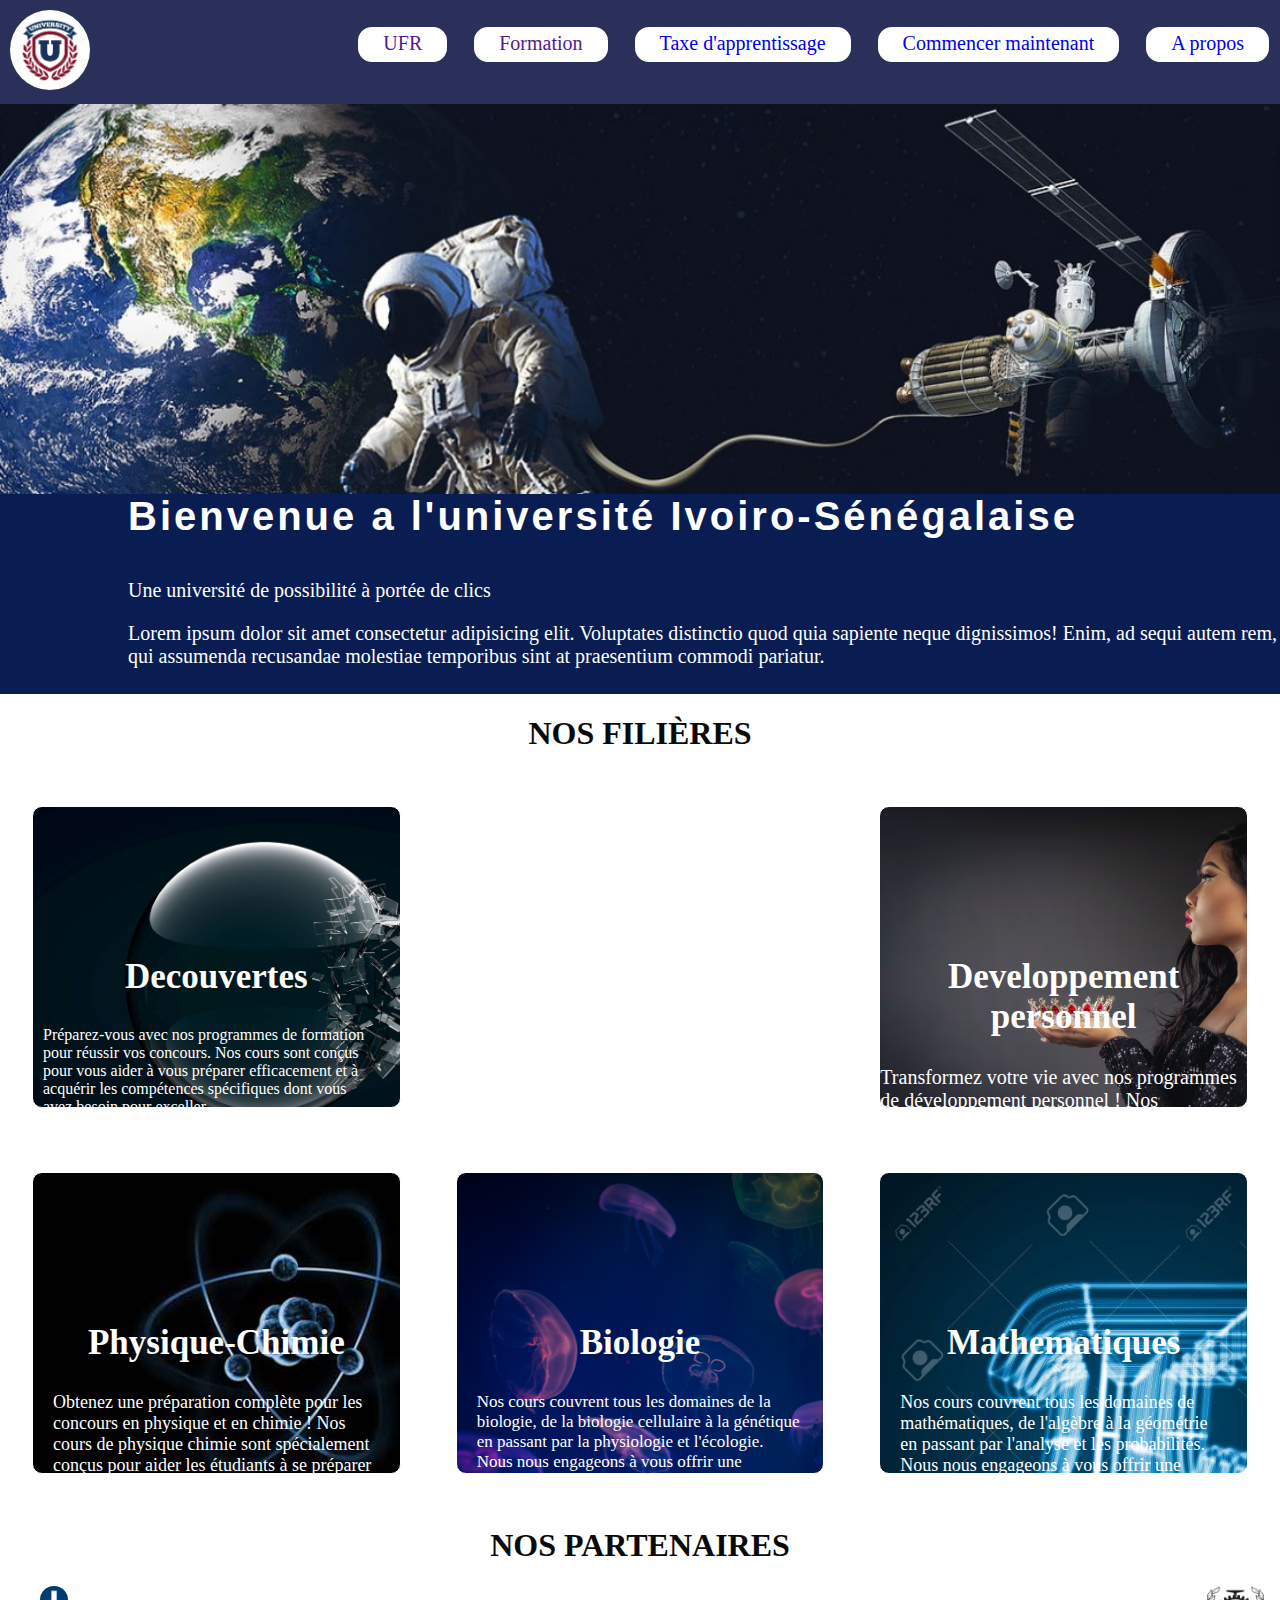
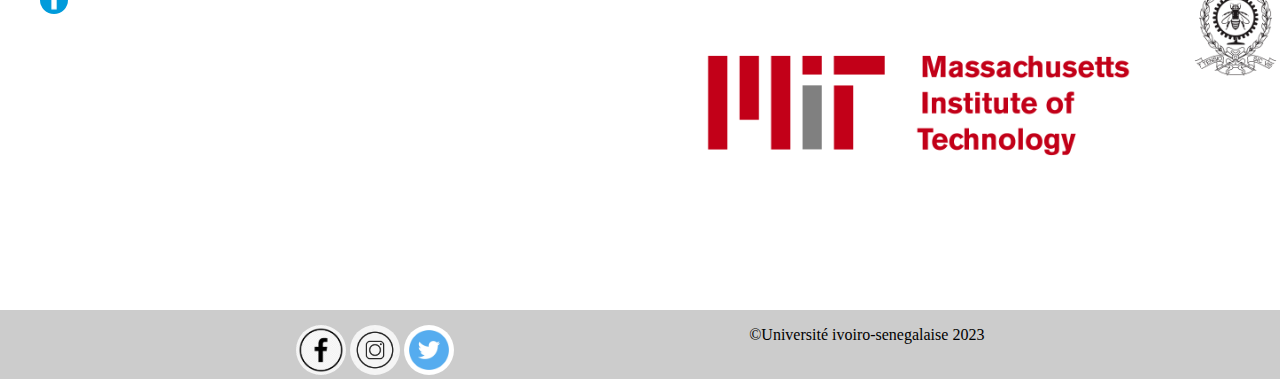
==== html/index.html @ 3521c5ec "Initial commit" ====
<!DOCTYPE html>
<html lang="en">
<head>
    <meta charset="UTF-8">
    <meta http-equiv="X-UA-Compatible" content="IE=edge">
    <meta name="viewport" content="width=device-width, initial-scale=1.0">
    <link rel="stylesheet" href="../css/index.css">
    <link rel="shortcut icon" href="../image/logo2.webp" type="image/x-icon">
    <title>université ivoiro-senegalaise</title>
</head>
<body>
    <header>
        <div class="logo_head">
            <img src="../image/logo2.webp" alt="université">
        </div>
        <div class="menu_head">
            <ul>
                <li><a href="">UFR</a></li>
                <li><a href="">Formation</a></li>
                <li><a href="../html/part1.html">Taxe d'apprentissage</a></li>
                <li><a href="../html/inscription.html"> Commencer maintenant</a></li>
                <li><a href="#"> A propos</a></li>
            </ul>
        </div>
        
    </header>
    <section class="section1"> 
        <div class="text-prem">
            
        </div>
        <div class="text_pre">
            <h3 id="descend">Bienvenue a l'université Ivoiro-Sénégalaise </h3>
            <p id="galaxie">Une université de possibilité à portée de clics</p>
            <p>Lorem ipsum dolor sit amet consectetur adipisicing elit. Voluptates distinctio quod quia sapiente neque dignissimos! Enim, ad sequi autem rem, qui assumenda recusandae molestiae temporibus sint at praesentium commodi pariatur.</p>
        </div>
     </section> 
    <h1>NOS filières</h1>
    <section class="parcours1">
       
         <div class="decou">
          <h2>Decouvertes</h2>
             <p>Préparez-vous avec nos programmes de formation pour réussir vos concours.
                  Nos cours sont conçus pour vous aider à vous préparer efficacement et à 
                  acquérir les compétences spécifiques dont vous avez besoin pour exceller.
                  </p>
         </div>
        <div class="info">
            <h2>Informatique</h2>
            <p>Nos programmes informatiques vous offrent une formation pratique pour vous aider à exceller dans votre
                 carrière en informatique.!</p>
        </div> 
        <div class="devel">
            <h2>Developpement personnel</h2>
            <p>Transformez votre vie avec nos programmes de développement personnel !
                Nos programmes de développement personnel vous offrent les outils nécessaires pour atteindre vos objectifs personnels et professionnels.
                .</p>
        </div>
       
    </section>
   
    <section class="parcours2">
        <div class="phys">
            <h2>Physique-Chimie</h2>
            <p> Obtenez une préparation complète pour les concours en physique et en chimie !
                Nos cours de physique chimie sont spécialement conçus pour aider les étudiants
                 à se préparer aux concours anglo-saxons en la matière.
                </p>
        </div>
        <div class="bio">
            <h2>Biologie</h2>
            <p>Nos cours couvrent tous les domaines de la biologie, de la biologie cellulaire à la génétique 
                en passant par la physiologie et l'écologie. Nous nous engageons à vous offrir une formation de
                 haute qualité pour vous aider à réussir votre concours.
               !</p>
        </div>
        <div class="math">
            <h2>Mathematiques</h2>
            <p>Nos cours couvrent tous les domaines de mathématiques, de l'algèbre à la géométrie en passant par 
                l'analyse et les probabilités. Nous nous engageons à vous offrir une formation de haute qualité
                 pour vous aider à réussir votre concours.
                  </p>
        </div>
    </section>
    <section class="partenaire">
        <h1>Nos partenaires</h1>
        <div class="partenaire">
            <ul>
                <li> <img src="../image/logo-angle.png"></li>
                <li> <img src="../image/zurich.png" alt="poly-suisse"></li>
                 <li><img src="../image/lausane2.png" alt=""></li>
                 <li ><img src="../image/mit1.png" alt="MIT school" id="mit"></li>
                 <li><img src="../image/montreal1.png" alt="Toronto"></li>
            </ul>
        </div>
    </section>
    
    <footer>
        <div class="image">
            <img src="../image/face_noir.jpg" alt="Facebook.png">
            <img src="../image/instagram-icon.jpg" alt="instagram.png">
            <img src="../image/twitter.jpg" alt="">
        </div>
        <div class="para">
            <p> &COPY;Université ivoiro-senegalaise 2023 </p>
        </div>
    </footer>
    
</body>
</html>
---- css/index.css ----
body{
    margin: 0px;
    padding: 0px;
    /* background-color: rgba(9, 16, 63, 0.867); */

}
/* @keyframes fonds{
    0%{
        background-image: url("../image/Composant-13-10.png");
    }
    25%{
        background-image: url("../image/Composant-13-11.png");
    }
    50%{
        background-image: url("../image/univ_bat.jpg");
    }
    75%{
        background-image: url("../image/Composant-13-13.png");
    }
    100%{
        background-image: url("../image/etudiant.jpg");
    }
} */
/* Définir la largeur de la barre de défilement */
::-webkit-scrollbar {
    width: 3px;
  }
  /* Définir la couleur du "pouce" de la barre de défilement */
  ::-webkit-scrollbar-thumb {
    background-color: #fff;
    
  }
  
header{
    background-color: rgba(9, 16, 63, 0.867);
    display: flex;
    justify-content: space-between;
}
.logo_head img{
    max-width: 80px;
    cursor: pointer;
    border-radius: 50%;
    margin: 10px;
}
nav{
    margin-left: 585px;
}
nav ul{
   
    margin-top: 30px;
    margin-left: 0px;
}
nav ul li{
    list-style: none;
    margin-right: 30px;
    border: 1px solid  rgba(9, 16, 63, 0.867);
    background-color: #fff;
    border-radius: 15px;
    height: 30px;
 
}
nav ul ul{
    display: none;
}
nav ul ul li{
    position: block;
    margin-top: 1px;
    border: none;
    
}
nav ul li:hover{
    border-radius: 15px 15px 0px 15px;
    position: static;
}
nav ul li:hover ul{
    display: flex;
    flex-direction: column;
    padding: 0px;
    margin: 0px;
    background-color: #fff;
    border: 1px solid black;
    border-radius: 0px 0px 15px 15px;
}

.menu_head ul{
    display: flex;
    gap: 5px;
    justify-content: center;
}
.menu_head ul li{
    list-style: none;
    margin: 10px;
    padding: 5px;
    border: 1px solid rgba(9, 16, 63, 0.867) ;
    background-color: #fff;
    border-radius: 15px;
    height: 25px;
    width: auto;
    transition: all 1s;

}
.menu_head ul li:hover{
    background-color: #ccc;
}

li a{
    
    font-family: 'Times New Roman', Times, serif;
    font-size: 20px;
    text-decoration: none;
    padding: 0px 20px;
   
}
.text-prem{
    background-image: url("../image/elliot_astronaute2.jpg");
    animation-name: fonds;
    animation-delay: 0.2s;
    animation-duration: 60s;
    animation-iteration-count: infinite;
    width: 100%;
    height: 400px;
    background-repeat: no-repeat;
    background-position-x: center;
    background-size: cover;
    /* padding: 0px;
    margin: 0px; */
    transition: all 1s;
}
.text_pre h3{
    font-size: 40px;
    font-family: Arial, Helvetica, sans-serif;
    letter-spacing: 3px;
    color: #fff;
    margin-left: 10%;
}
.text_pre p{
    margin-left: 10%;
    color: #fff;
    font-size: 20px;
}
.text_pre{
    background-color: rgb(9, 29, 83);
    width: 100%;
    margin-top: -50px;
    height: 200px;
}
h1{
    text-align: center;
    color: #0a0a0a;
    text-transform: uppercase;
}
h3{
    font-size: 2rem;
    color: #fff;
}
.parcours1{
    display: flex;
    gap: 55px;
    padding: 2rem 2rem;
}
h2{
    margin-top: 150px;
    font-size: 35px;
    text-align: center;
    color: #fff;
}
.decou{
    border: 0.2px  solid #fff;
    border-radius: 10px;
    width: 400px;
    height: 300px;
    background-image: url("../image/lune.jpg");
    background-size: 140%;
    background-repeat: no-repeat;
}
.decou p{
    color: white;
    margin:10px 20px 0px 10px;
    font-size: 16px;

}
.info{
    border: 0.2px  solid #fff;
    border-radius: 10px;
    width: 400px;
    height: 300px;
    background-image: url("../image/inform.jpg");
    background-size: 140%;
    background-repeat: no-repeat;

}
.info p{
    color: white;
    margin: 0px 20px; 
    font-size: 18px;
}
.devel{
    border: 0.2px  solid #fff;
    border-radius: 10px;
    width: 400px;
    height: 300px;
    background-image: url("../image/femme.jpg");
    background-size:140%;
    background-repeat: no-repeat; 
}
.devel h2{
    margin:130 0px 0px 0px;
}
.devel p{
    color: white;
   
    font-size: 20px;
}
.parcours2{
    display: flex;
    gap: 55px;
    padding: 2rem 2rem;
}
.phys{
    border: 0.2px  solid #fff;
    border-radius: 10px;
    width: 400px;
    height: 300px;
    background-image: url("../image/physi.jpg");
    background-size: 140%;
    background-repeat: no-repeat;
}
.phys p{
    color: white;
    margin: 0px 20px;
    font-size: 18px; 
}
.bio{
    border: 0.2px  solid #fff;
    border-radius: 10px;
    width: 400px;
    height: 300px;
    background-image: url("../image/univ_b.jpg");
    background-size: 140%;
    background-repeat: no-repeat;
    
}
.bio p{
    color: white;
    margin: 0px 20px; 
    font-size: 17px;
}

.math{
    border: 0.2px  solid #fff;
    border-radius: 10px;
    width: 400px;
    height: 300px;
    background-image: url("../image/math1.webp");
    background-size: 140%;
    background-repeat: no-repeat;
   
    
}
.math p{
    color: white;
    margin: 0px 20px; 
    font-size: 18px;
}
.univers{
    width: 100%;
}

@keyframes defilement {
    0%{
       transform: translateX(0); 
    }100%{
        transform: translate(-50%);
    }
}
.partenaire ul{
    display: flex;
    gap: 60px;
    overflow: hidden;
    animation: defilement 20s linear 0.5s infinite;
}
.partenaire ul li{
    list-style: none;
}
.partenaire ul li img{
    width: 100%;
    height: auto;
    border-radius: 30px;
}
.partenaire ul li #mit{
    margin-bottom: 65px;
}
footer{
    background-color: #ccc;
    margin: 0pc;
    display: flex;
    justify-content: space-evenly;
   
}
footer img{
    margin-top: 15px;
    max-width: 50px;
    border-radius: 50%;
}
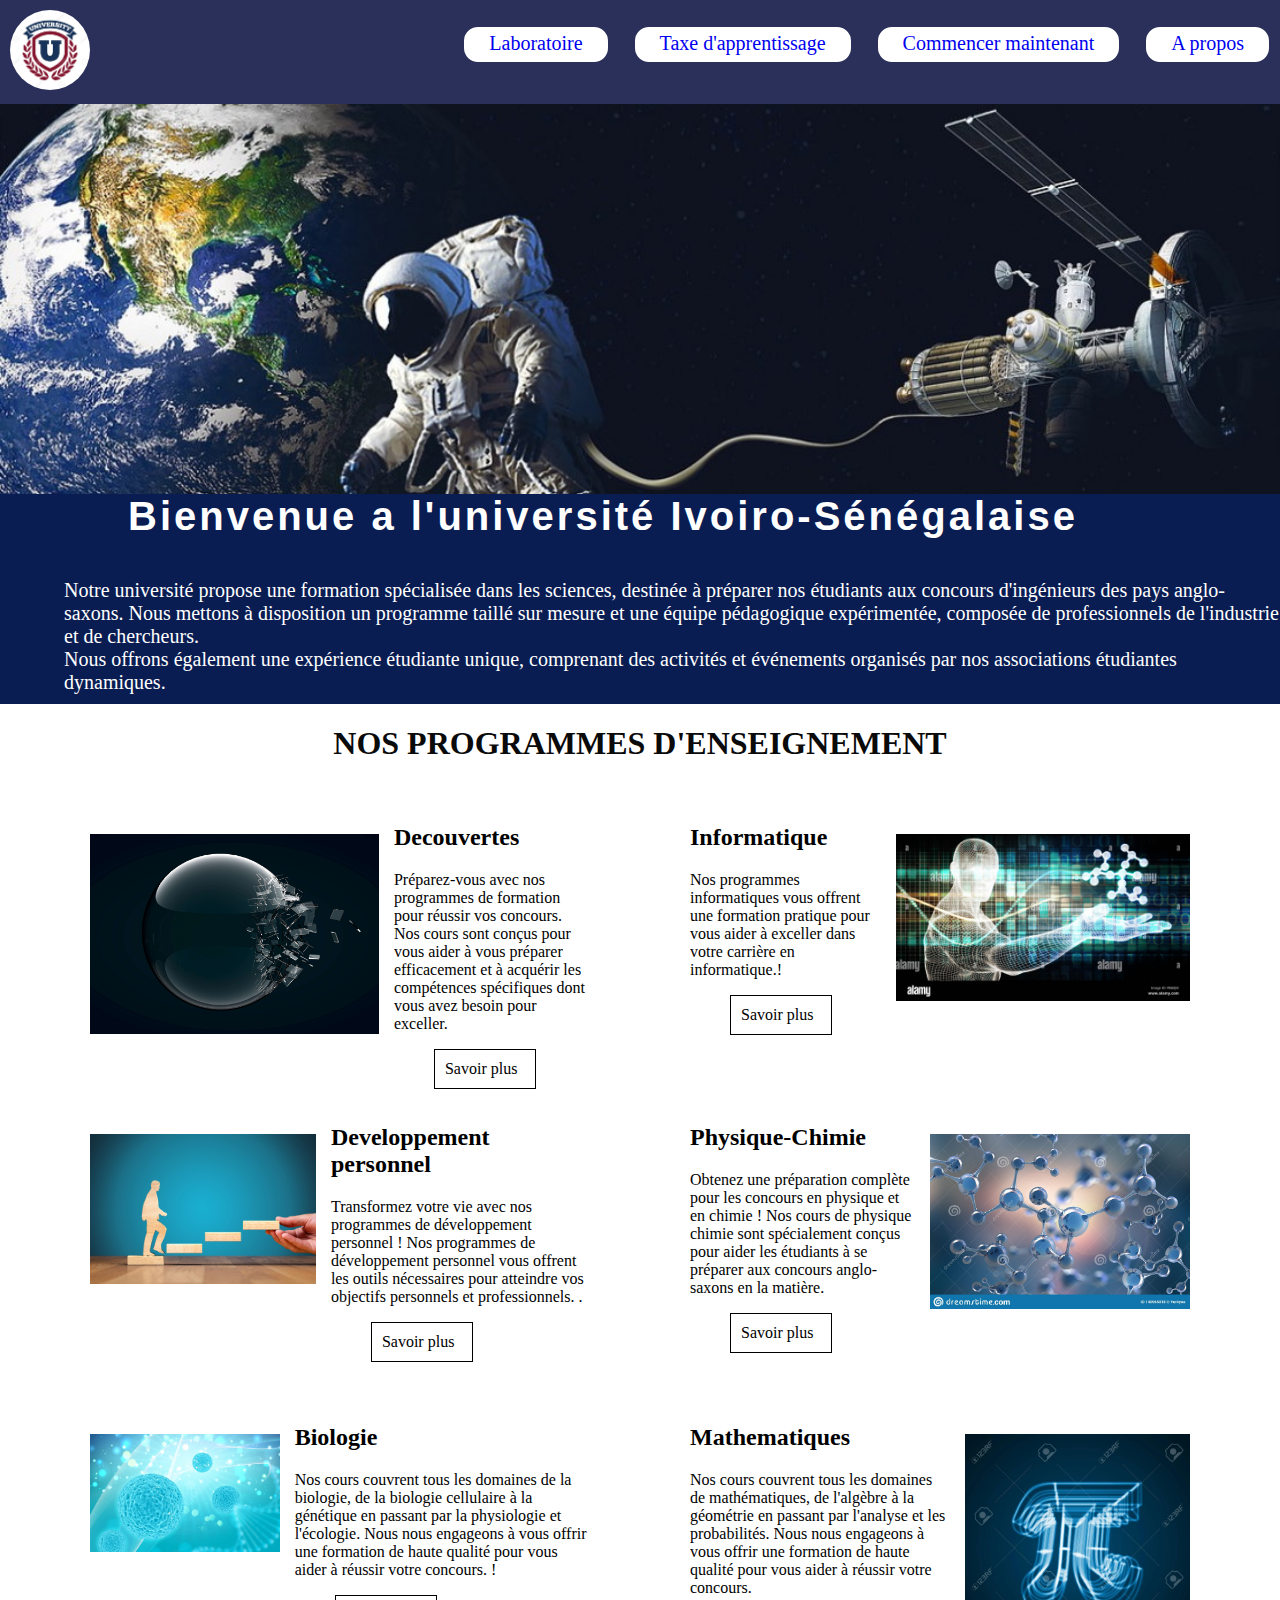
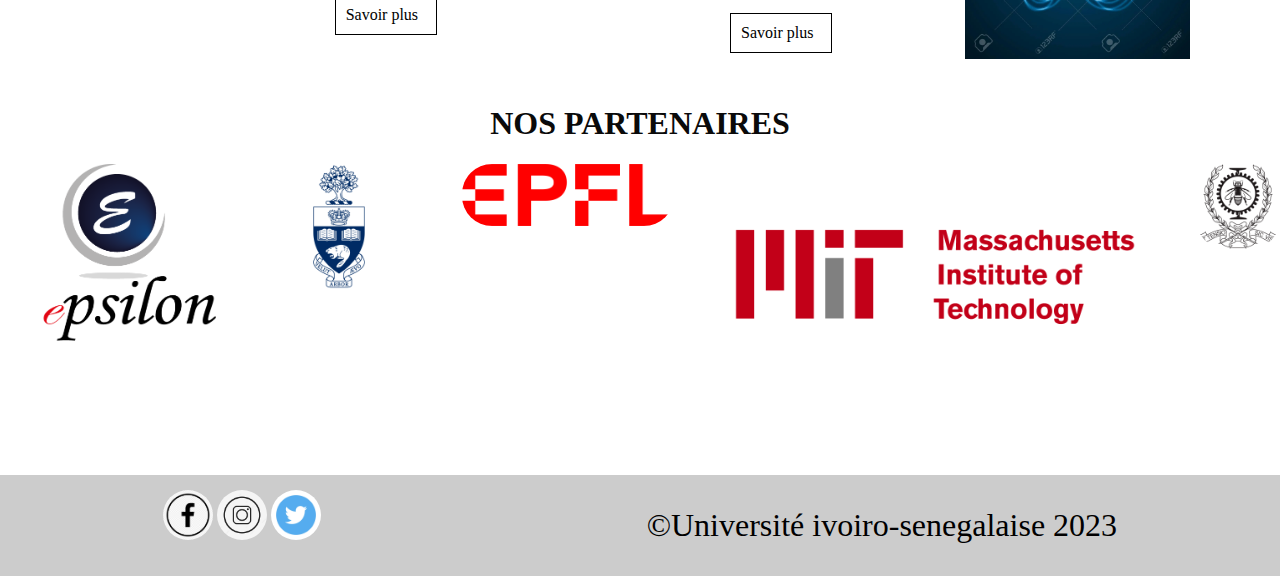
==== commit c95562dd: "Laboratoire.css" ====
--- a/html/index.html
+++ b/html/index.html
@@ -15,11 +15,11 @@
         </div>
         <div class="menu_head">
             <ul>
-                <li><a href="">UFR</a></li>
-                <li><a href="">Formation</a></li>
+            
+                <li><a href="../html/laboratoire.html">Laboratoire</a></li>
                 <li><a href="../html/part1.html">Taxe d'apprentissage</a></li>
                 <li><a href="../html/inscription.html"> Commencer maintenant</a></li>
-                <li><a href="#"> A propos</a></li>
+                <li><a href="../html/about.html"> A propos</a></li>
             </ul>
         </div>
         
@@ -30,66 +30,126 @@
         </div>
         <div class="text_pre">
             <h3 id="descend">Bienvenue a l'université Ivoiro-Sénégalaise </h3>
-            <p id="galaxie">Une université de possibilité à portée de clics</p>
-            <p>Lorem ipsum dolor sit amet consectetur adipisicing elit. Voluptates distinctio quod quia sapiente neque dignissimos! Enim, ad sequi autem rem, qui assumenda recusandae molestiae temporibus sint at praesentium commodi pariatur.</p>
+            <p id="galaxie">Notre université propose une formation spécialisée dans les sciences, destinée 
+                à préparer nos étudiants aux concours d'ingénieurs des pays anglo-saxons. Nous mettons à disposition 
+                un programme taillé sur mesure et une équipe pédagogique expérimentée, composée de professionnels de l'industrie et de chercheurs. <br>
+                 Nous offrons également une expérience étudiante unique, comprenant des activités et événements organisés par nos associations étudiantes
+                 dynamiques.</p>
         </div>
      </section> 
-    <h1>NOS filières</h1>
-    <section class="parcours1">
+    <h1>NOS Programmes d'enseignement</h1>
+    <section class="parcours">
        
-         <div class="decou">
-          <h2>Decouvertes</h2>
-             <p>Préparez-vous avec nos programmes de formation pour réussir vos concours.
-                  Nos cours sont conçus pour vous aider à vous préparer efficacement et à 
-                  acquérir les compétences spécifiques dont vous avez besoin pour exceller.
-                  </p>
+         <div class="sous-parcours">
+            <div class="sous">
+                <h2>Decouvertes</h2>
+               <p>Préparez-vous avec nos programmes de formation pour réussir vos concours.
+                 Nos cours sont conçus pour vous aider à vous préparer efficacement et à 
+                 acquérir les compétences spécifiques dont vous avez besoin pour exceller.
+                 </p>
+                 <ul>
+                    <li>Savoir plus</li>
+                  </ul>
+               </div> 
+            <div>
+                <img src="../image/lune.jpg" alt="">
+            </div>  
+                
          </div>
-        <div class="info">
-            <h2>Informatique</h2>
-            <p>Nos programmes informatiques vous offrent une formation pratique pour vous aider à exceller dans votre
+        <div class="sous-parcours">
+            <div>
+                <img src="../image/decouverte-scientifique.jpg" alt="" >
+            </div>
+            <div class="sous">
+                 <h2>Informatique</h2>
+                <p>Nos programmes informatiques vous offrent une formation pratique pour vous aider à exceller dans votre
                  carrière en informatique.!</p>
-        </div> 
-        <div class="devel">
-            <h2>Developpement personnel</h2>
-            <p>Transformez votre vie avec nos programmes de développement personnel !
+                 <ul>
+                    <li>Savoir plus</li>
+                  </ul>
+            </div>
+         
+           
+        </div>
+
+    </section>
+    
+    <section class="parcours">
+        <div class="sous-parcours">
+            <div class="sous">
+                <h2>Developpement personnel</h2>
+                <p>Transformez votre vie avec nos programmes de développement personnel !
                 Nos programmes de développement personnel vous offrent les outils nécessaires pour atteindre vos objectifs personnels et professionnels.
                 .</p>
+                <ul>
+                    <li>Savoir plus</li>
+                  </ul>
+            </div>
+            <div>
+                <img src="../image/deve1.jpeg" alt="">
+            </div>
         </div>
+        <div class="sous-parcours">
+            <div>
+                <img src="../image/molecule.jpg" alt="">
+            </div>      
+            <div class="sous">
+                <h2>Physique-Chimie</h2>
+                <p> Obtenez une préparation complète pour les concours en physique et en chimie !
+                    Nos cours de physique chimie sont spécialement conçus pour aider les étudiants
+                     à se préparer aux concours anglo-saxons en la matière.
+                    </p>
+                    <ul>
+                        <li>Savoir plus</li>
+                      </ul>
+            </div> 
+           
+        </div>
+    </section>
+    <section class="parcours">
        
-    </section>
-   
-    <section class="parcours2">
-        <div class="phys">
-            <h2>Physique-Chimie</h2>
-            <p> Obtenez une préparation complète pour les concours en physique et en chimie !
-                Nos cours de physique chimie sont spécialement conçus pour aider les étudiants
-                 à se préparer aux concours anglo-saxons en la matière.
-                </p>
-        </div>
-        <div class="bio">
-            <h2>Biologie</h2>
-            <p>Nos cours couvrent tous les domaines de la biologie, de la biologie cellulaire à la génétique 
+        <div class="sous-parcours">
+            <div class="sous">
+                <h2>Biologie</h2>
+                <p>Nos cours couvrent tous les domaines de la biologie, de la biologie cellulaire à la génétique 
                 en passant par la physiologie et l'écologie. Nous nous engageons à vous offrir une formation de
                  haute qualité pour vous aider à réussir votre concours.
-               !</p>
+                 !</p>
+                 <ul>
+                    <li>Savoir plus</li>
+                  </ul>
+            </div>
+            <div>
+                <img src="../image/ecoles-biologie.webp" alt="">
+            </div>
         </div>
-        <div class="math">
-            <h2>Mathematiques</h2>
-            <p>Nos cours couvrent tous les domaines de mathématiques, de l'algèbre à la géométrie en passant par 
+        <div class="sous-parcours">
+            <div>
+                <img src="../image/math1.webp" alt="" >
+            </div>
+            <div class="sous"> 
+                <h2>Mathematiques</h2>
+                <p>Nos cours couvrent tous les domaines de mathématiques, de l'algèbre à la géométrie en passant par 
                 l'analyse et les probabilités. Nous nous engageons à vous offrir une formation de haute qualité
                  pour vous aider à réussir votre concours.
                   </p>
+                  <ul>
+                    <li>Savoir plus</li>
+                  </ul>
+                </div>     
+               
         </div>
     </section>
     <section class="partenaire">
         <h1>Nos partenaires</h1>
         <div class="partenaire">
             <ul>
-                <li> <img src="../image/logo-angle.png"></li>
-                <li> <img src="../image/zurich.png" alt="poly-suisse"></li>
-                 <li><img src="../image/lausane2.png" alt=""></li>
+                <li> <img src="../image/epsilon.png"></li>
+                <li> <img src="../image/toronto1.png" alt="poly-suisse"></li>
+                 <li><img src="../image/lausane1.png" alt=""></li>
                  <li ><img src="../image/mit1.png" alt="MIT school" id="mit"></li>
                  <li><img src="../image/montreal1.png" alt="Toronto"></li>
+                 
             </ul>
         </div>
     </section>
@@ -101,7 +161,7 @@
             <img src="../image/twitter.jpg" alt="">
         </div>
         <div class="para">
-            <p> &COPY;Université ivoiro-senegalaise 2023 </p>
+            <p> &COPY;Université ivoiro-senegalaise 2023  </p>
         </div>
     </footer>
     
--- a/css/index.css
+++ b/css/index.css
@@ -1,11 +1,15 @@
 
+@font-face {
+    font-family: ubuntu;
+    src: url("//font/Ubuntu-Regular.ttf");
+}
 body{
     margin: 0px;
     padding: 0px;
     /* background-color: rgba(9, 16, 63, 0.867); */
 
 }
-/* @keyframes fonds{
+@keyframes fonds{
     0%{
         background-image: url("../image/Composant-13-10.png");
     }
@@ -13,7 +17,7 @@
         background-image: url("../image/Composant-13-11.png");
     }
     50%{
-        background-image: url("../image/univ_bat.jpg");
+        background-image: url("../image/robor.jpg");
     }
     75%{
         background-image: url("../image/Composant-13-13.png");
@@ -21,7 +25,7 @@
     100%{
         background-image: url("../image/etudiant.jpg");
     }
-} */
+}
 /* Définir la largeur de la barre de défilement */
 ::-webkit-scrollbar {
     width: 3px;
@@ -43,7 +47,7 @@
     border-radius: 50%;
     margin: 10px;
 }
-nav{
+/* nav{
     margin-left: 585px;
 }
 nav ul{
@@ -81,7 +85,7 @@
     background-color: #fff;
     border: 1px solid black;
     border-radius: 0px 0px 15px 15px;
-}
+} */
 
 .menu_head ul{
     display: flex;
@@ -135,15 +139,16 @@
     margin-left: 10%;
 }
 .text_pre p{
-    margin-left: 10%;
+    margin-left: 5%;
     color: #fff;
     font-size: 20px;
+    font-family: "Ubuntu";
 }
 .text_pre{
     background-color: rgb(9, 29, 83);
     width: 100%;
     margin-top: -50px;
-    height: 200px;
+    height: 210px;
 }
 h1{
     text-align: center;
@@ -154,115 +159,48 @@
     font-size: 2rem;
     color: #fff;
 }
-.parcours1{
-    display: flex;
-    gap: 55px;
-    padding: 2rem 2rem;
-}
-h2{
-    margin-top: 150px;
-    font-size: 35px;
-    text-align: center;
-    color: #fff;
-}
-.decou{
-    border: 0.2px  solid #fff;
+.sous-parcours img{
+    width: 100%;
+    margin-top: 50px;
+    transition: all 0.5s linear;
+}
+.sous-parcours img:hover{
+    filter:grayscale(0.5);
+}
+.parcours{
+    display: flex;
+    justify-content: center;
+    gap: 100px;
+}
+.sous-parcours{
+    display: flex;
+    gap: 15px;
+    flex-direction: row-reverse;
     border-radius: 10px;
-    width: 400px;
+    width: 500px;
     height: 300px;
-    background-image: url("../image/lune.jpg");
-    background-size: 140%;
-    background-repeat: no-repeat;
-}
-.decou p{
-    color: white;
-    margin:10px 20px 0px 10px;
-    font-size: 16px;
-
-}
-.info{
-    border: 0.2px  solid #fff;
-    border-radius: 10px;
-    width: 400px;
-    height: 300px;
-    background-image: url("../image/inform.jpg");
-    background-size: 140%;
-    background-repeat: no-repeat;
-
-}
-.info p{
-    color: white;
-    margin: 0px 20px; 
-    font-size: 18px;
-}
-.devel{
-    border: 0.2px  solid #fff;
-    border-radius: 10px;
-    width: 400px;
-    height: 300px;
-    background-image: url("../image/femme.jpg");
-    background-size:140%;
-    background-repeat: no-repeat; 
-}
-.devel h2{
-    margin:130 0px 0px 0px;
-}
-.devel p{
-    color: white;
-   
-    font-size: 20px;
-}
-.parcours2{
-    display: flex;
-    gap: 55px;
-    padding: 2rem 2rem;
-}
-.phys{
-    border: 0.2px  solid #fff;
-    border-radius: 10px;
-    width: 400px;
-    height: 300px;
-    background-image: url("../image/physi.jpg");
-    background-size: 140%;
-    background-repeat: no-repeat;
-}
-.phys p{
-    color: white;
-    margin: 0px 20px;
-    font-size: 18px; 
-}
-.bio{
-    border: 0.2px  solid #fff;
-    border-radius: 10px;
-    width: 400px;
-    height: 300px;
-    background-image: url("../image/univ_b.jpg");
-    background-size: 140%;
-    background-repeat: no-repeat;
-    
-}
-.bio p{
-    color: white;
-    margin: 0px 20px; 
-    font-size: 17px;
-}
-
-.math{
-    border: 0.2px  solid #fff;
-    border-radius: 10px;
-    width: 400px;
-    height: 300px;
-    background-image: url("../image/math1.webp");
-    background-size: 140%;
-    background-repeat: no-repeat;
-   
-    
-}
-.math p{
-    color: white;
-    margin: 0px 20px; 
-    font-size: 18px;
-}
+    /* display: flex; */
+   
+    
+}
+
+.sous{
+     /* border: 2px  solid #131212; */
+     margin-top: 20px;
+}
+.sous li{
+    list-style: none;
+    border: 1px solid black;
+    width: 5rem;
+    padding: 10px;
+    transition: all 1s;
+}
+.sous li:hover{
+    background-color: #0a0a0a;
+    color: #fff;
+    cursor: pointer;
+}
+
 .univers{
     width: 100%;
 }
@@ -295,11 +233,16 @@
     background-color: #ccc;
     margin: 0pc;
     display: flex;
-    justify-content: space-evenly;
+    justify-content: space-around;
    
 }
 footer img{
     margin-top: 15px;
     max-width: 50px;
     border-radius: 50%;
+}
+footer p{
+    font-family: "Ubuntu";
+    font-size: 2rem;
+    /* color: #fff; */
 }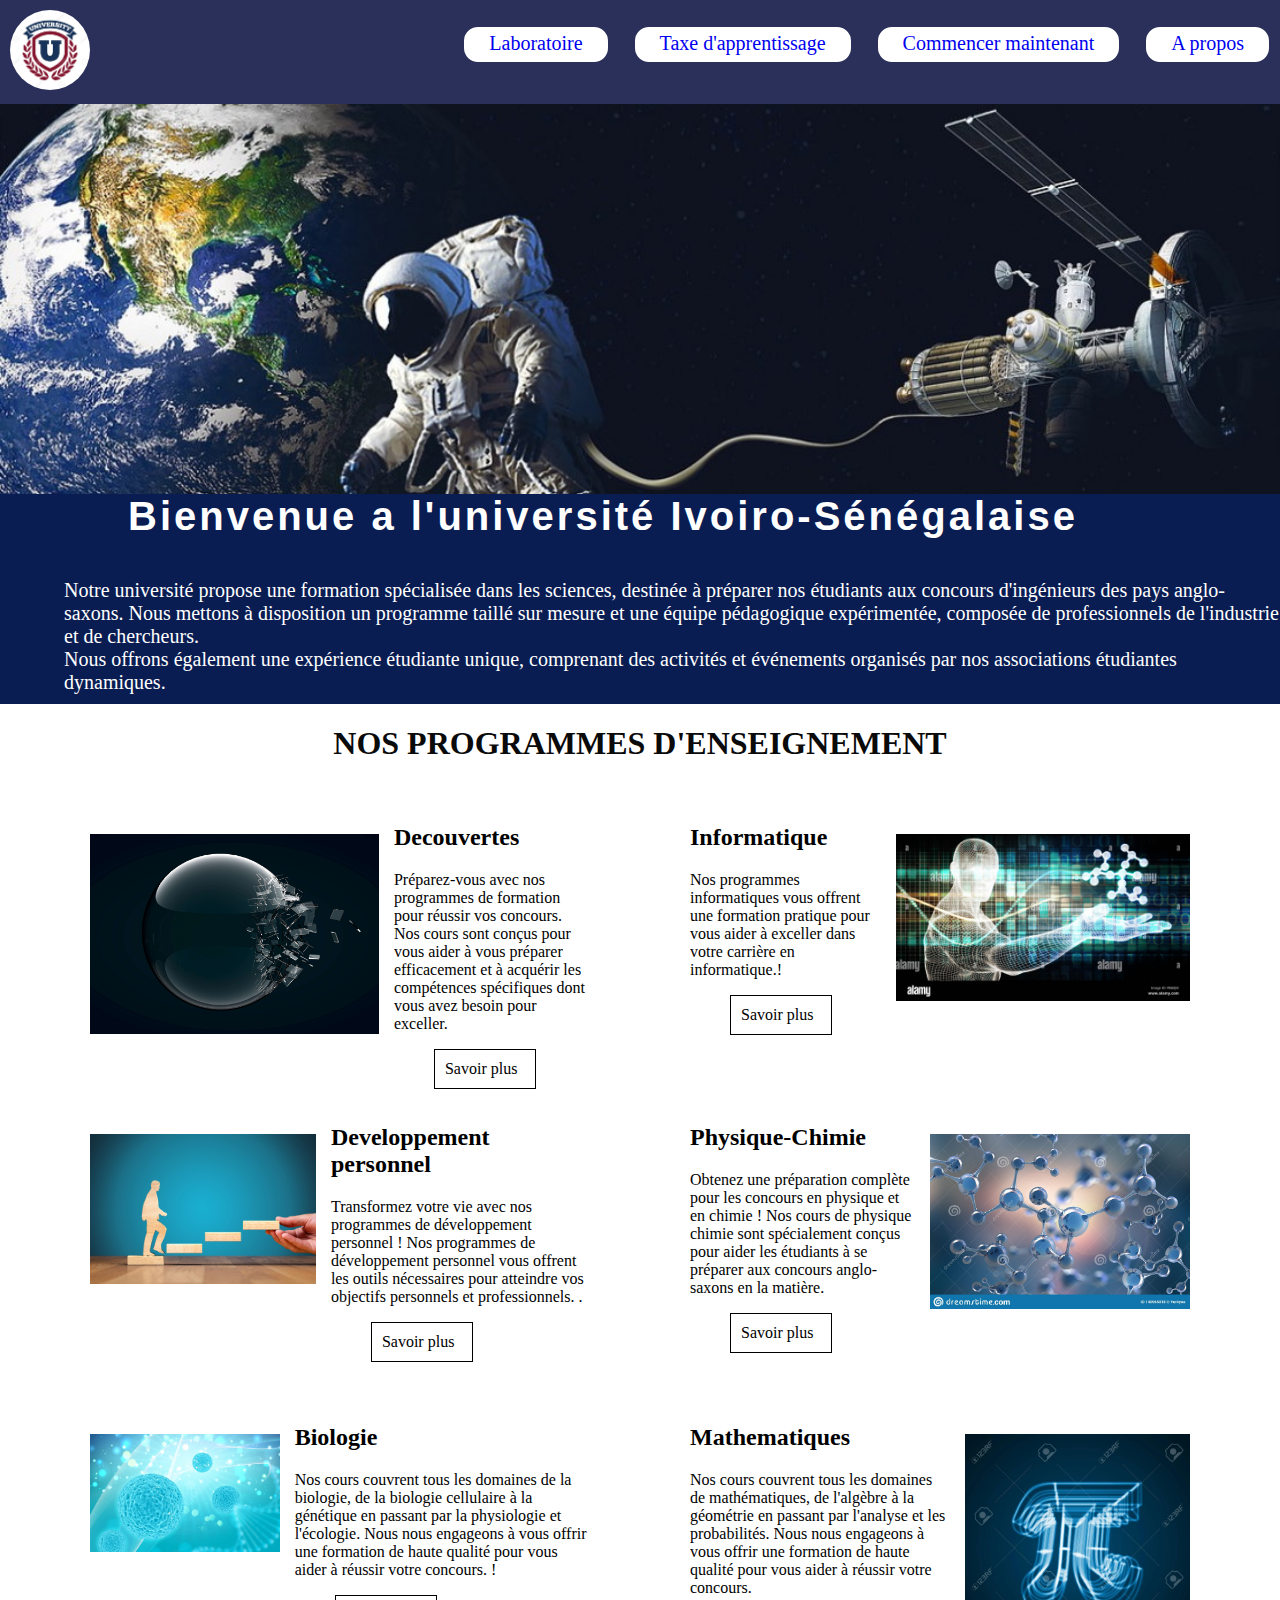
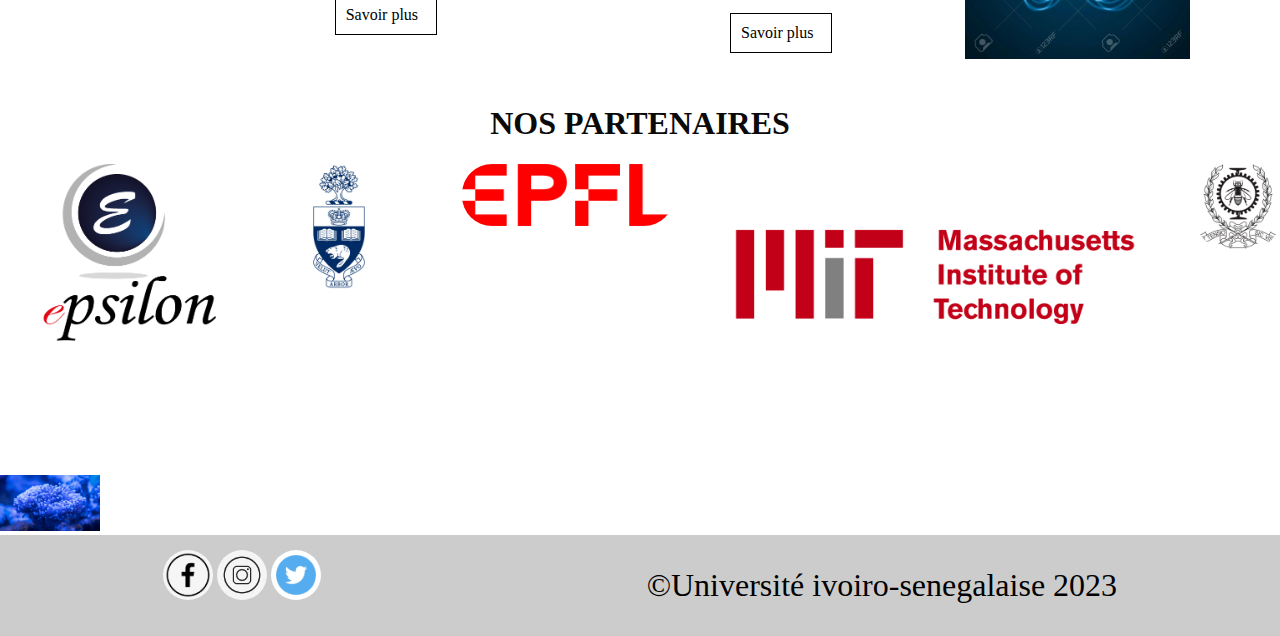
==== commit 3cab3f90: "html" ====
--- a/html/index.html
+++ b/html/index.html
@@ -153,6 +153,7 @@
             </ul>
         </div>
     </section>
+    <img src="../image/fleur_mer.jpg" alt="" width="100px">
     
     <footer>
         <div class="image">
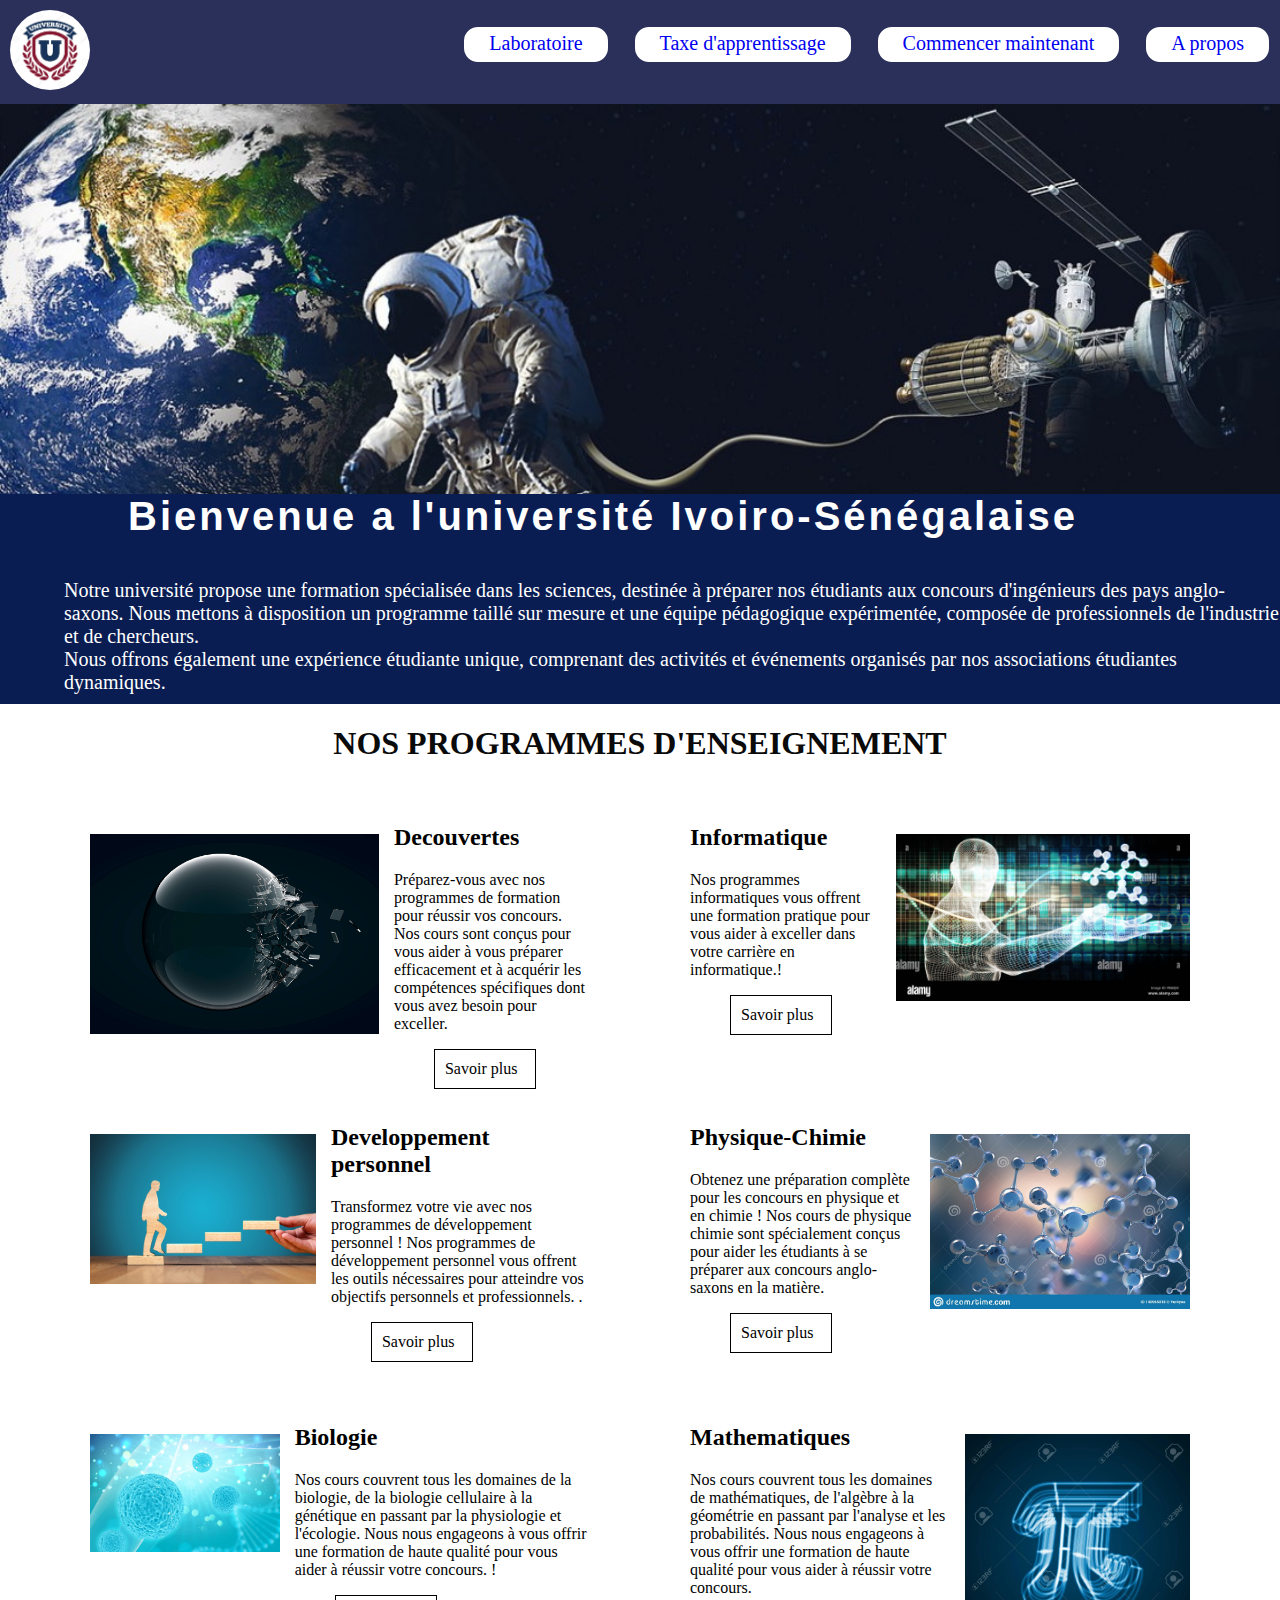
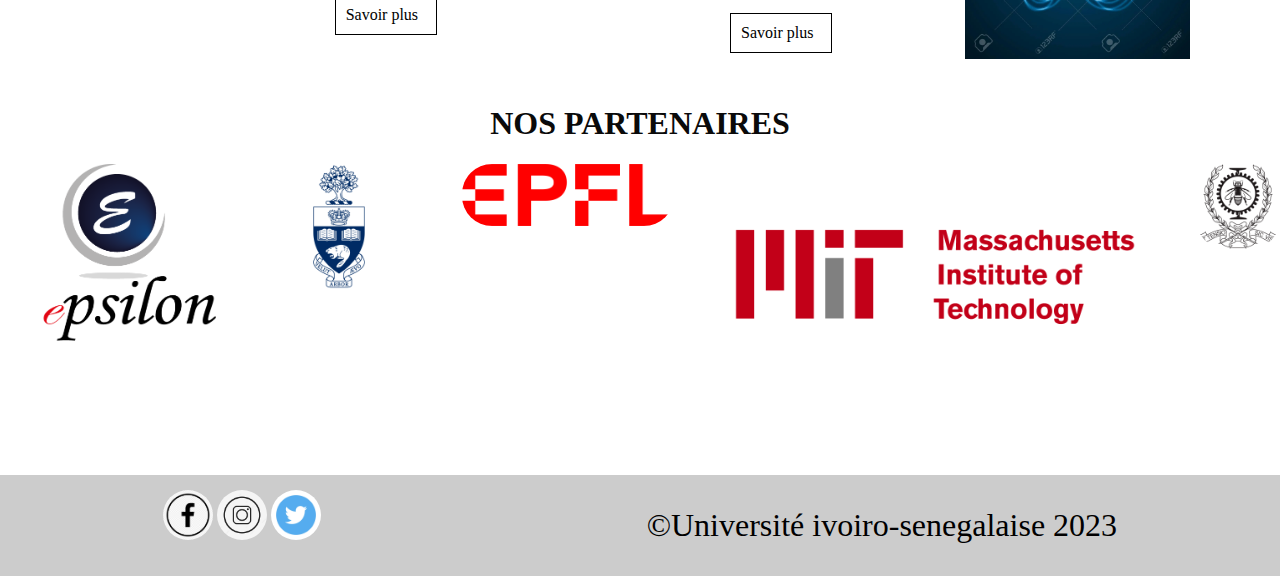
==== commit 648bf618: "School_porject" ====
--- a/html/index.html
+++ b/html/index.html
@@ -153,8 +153,7 @@
             </ul>
         </div>
     </section>
-    <img src="../image/fleur_mer.jpg" alt="" width="100px">
-    
+   
     <footer>
         <div class="image">
             <img src="../image/face_noir.jpg" alt="Facebook.png">
--- a/css/index.css
+++ b/css/index.css
@@ -120,7 +120,7 @@
     background-image: url("../image/elliot_astronaute2.jpg");
     animation-name: fonds;
     animation-delay: 0.2s;
-    animation-duration: 60s;
+    animation-duration: 30s;
     animation-iteration-count: infinite;
     width: 100%;
     height: 400px;
